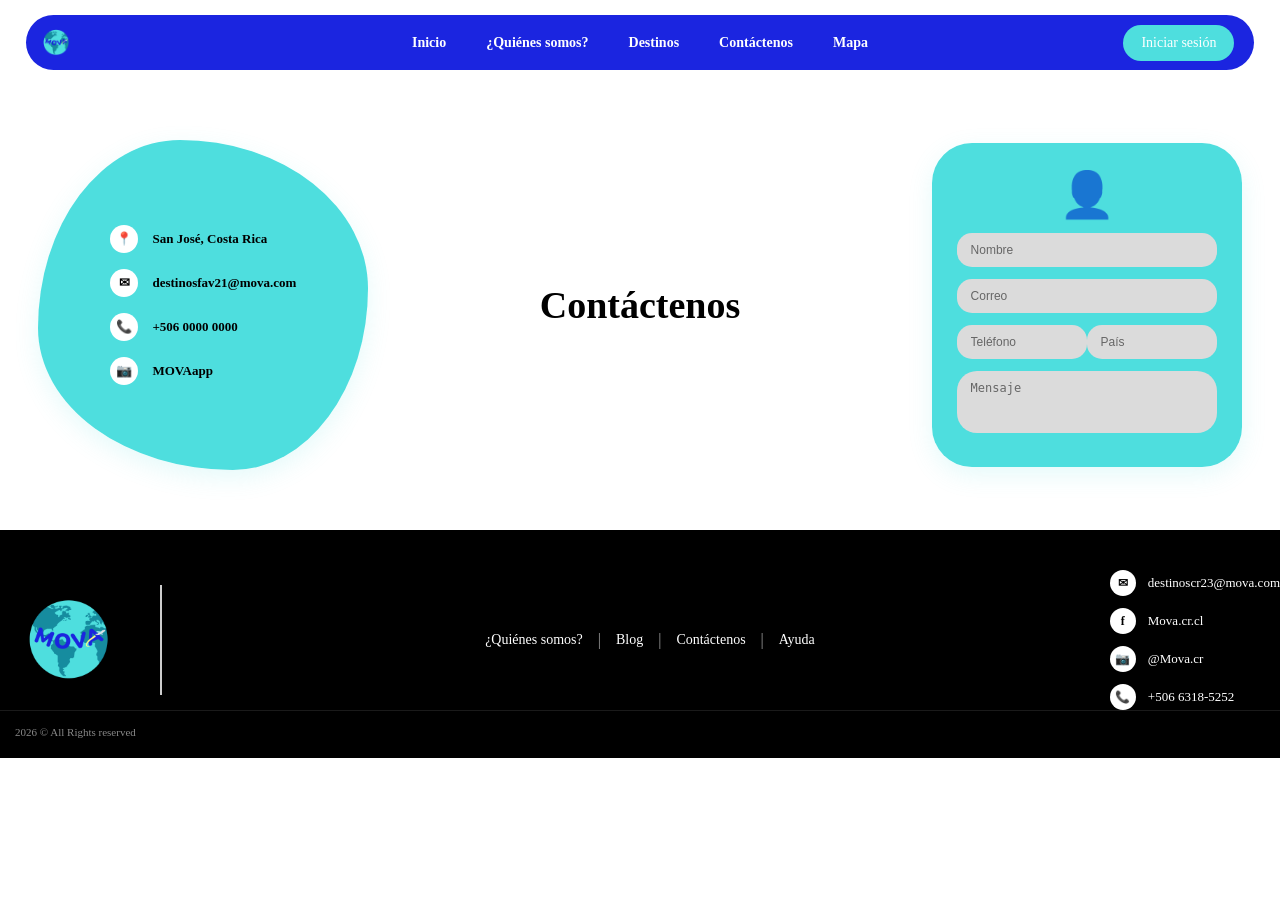
==== contactenos.html @ 4932f8de "Add files via upload" ====
<!DOCTYPE html>
<html lang="es">
<head>
    <meta charset="UTF-8">
    <meta name="viewport" content="width=device-width, initial-scale=1.0">
    <title>Contáctenos - MOVA</title>
    <link href="lib/bootstrap-5.3.8-dist/css/bootstrap.min.css" rel="stylesheet">
    <!-- 🟢 CORREGIDO: Ahora vincula a tu CSS original de contáctenos -->
    <link rel="stylesheet" href="css/contactenos.css">
</head>
<body>
<nav class="navbar navbar-expand-lg mova-navbar">
<div class="container-fluid">
<a class="navbar-brand" href="index.html"><img src="img/Logo final.png" alt="Logo MOVA" class="mova-logo"></a>
<button class="navbar-toggler" type="button" data-bs-toggle="collapse" data-bs-target="#menuMova"><span class="navbar-toggler-icon"></span></button>
<div class="collapse navbar-collapse" id="menuMova">
<ul class="navbar-nav">
<li class="nav-item"><a class="nav-link" href="index.html">Inicio</a></li>
<li class="nav-item"><a class="nav-link" href="quienessomos.html">¿Quiénes somos?</a></li>
<li class="nav-item"><a class="nav-link" href="destinos.html">Destinos</a></li>
<li class="nav-item"><a class="nav-link active" href="contactenos.html">Contáctenos</a></li>
<li class="nav-item"><a class="nav-link" href="mapa.html">Mapa</a></li>
</ul>
<a href="#" class="boton-login">Iniciar sesión</a>
</div>
</div>
</nav>
<main class="seccion-contacto-mova">
    <div class="contacto-col-izquierda">
        <div class="mancha-info-bg">
            <ul class="info-contacto-lista">
                <li><span class="circulo-icono-contacto">📍</span><span>San José, Costa Rica</span></li>
                <li><span class="circulo-icono-contacto">✉</span><span>destinosfav21@mova.com</span></li>
                <li><span class="circulo-icono-contacto">📞</span><span>+506 0000 0000</span></li>
                <li><span class="circulo-icono-contacto">📷</span><span>MOVAapp</span></li>
            </ul>
        </div>
    </div>
    <div class="contacto-col-centro"><h1 class="titulo-contacto">Contáctenos</h1></div>
    <div class="contacto-col-derecha">
        <div class="formulario-tarjeta">
            <div class="avatar-formulario">👤</div>
            <form style="width:100%;">
                <input type="text" class="input-mova" placeholder="Nombre">
                <input type="email" class="input-mova" placeholder="Correo">
                <div class="fila-inputs-dobles">
                    <input type="text" class="input-mova" placeholder="Teléfono" style="width:58%;">
                    <input type="text" class="input-mova" placeholder="País" style="width:38%;">
                </div>
                <textarea class="textarea-mova" rows="3" placeholder="Mensaje"></textarea>
            </form>
        </div>
    </div>
</main>
<footer class="mova-footer">
    <div class="container-fluid px-4">
        <div class="footer-flex-container">
            <div class="footer-col-logo">
                <img src="img/Logo final.png" alt="Logo MOVA" class="footer-logo">
                <div class="linea-vertical"></div>
            </div>
            <div class="footer-col-links">
                <div class="footer-links">
                    <a href="quienessomos.html">¿Quiénes somos?</a>
                    <span class="separador">|</span>
                    <a href="blog.html">Blog</a>
                    <span class="separador">|</span>
                    <a href="contactenos.html">Contáctenos</a>
                    <span class="separador">|</span>
                    <a href="ayuda.html">Ayuda</a>
                </div>
            </div>
            <div class="footer-col-contacto">
                <ul class="footer-contacto">
                    <li><span class="circulo-icono">✉</span><a href="mailto:destinoscr23@mova.com">destinoscr23@mova.com</a></li>
                    <li><span class="circulo-icono">f</span><a href="#">Mova.cr.cl</a></li>
                    <li><span class="circulo-icono">📷</span><a href="#">@Mova.cr</a></li>
                    <li><span class="circulo-icono">📞</span><a href="tel:+50663185252">+506 6318-5252</a></li>
                </ul>
            </div>
        </div>
        <div class="row mt-4">
            <div class="col-12"><p class="copyright">2026 © All Rights reserved</p></div>
        </div>
    </div>
</footer>
<script src="lib/bootstrap-5.3.8-dist/js/bootstrap.bundle.min.js"></script>
</body>
</html>
---- css/contactenos.css ----
* {
margin:0;
padding:0;
box-sizing:border-box;
}

body {
 font-family: 'Nunito'; 
background-color:white;
overflow-x:hidden;
}

.mova-navbar {
position:absolute;
top:15px;
left:2%;
right:2%;
height:55px;
background-color:#1b25e0;
border-radius:30px;
padding:5px 8px;
z-index:1000;
display:flex;
align-items:center;
}
.mova-logo {
width:45px;
height:45px;
object-fit:contain;
display:block;
}

.mova-navbar .navbar-collapse {
display:flex !important;
position:absolute;
top:0;
left:0;
right:0;
height:55px;
background:transparent;
align-items:center;
justify-content:center;
}

.mova-navbar .navbar-nav {
display:flex;
flex-direction:row;
align-items:center;
justify-content:center;
gap:20px;
width:auto;
height:55px;
margin:0;
padding:0;
list-style:none;
}

.mova-navbar .nav-item {
display:block;
list-style:none;
}

.mova-navbar .nav-link {
display:block;
color:white !important;
font-size:14px;
font-weight:bold;
white-space:nowrap;
text-decoration:none;
padding:8px 10px !important;
border-radius:20px;
transition:0.3s;
}

.mova-navbar .navbar-toggler {
display:none;
}

.mova-contenido {
width:100%;
height:100vh;
display:flex;
padding-top:0;
}

.boton-login {
position:absolute;
right:20px;
top:50%;
transform:translateY(-50%);
background-color:#4edede;
color:white;
text-decoration:none;
font-size:14px;
padding:10px 18px;
border-radius:25px;
white-space:nowrap;
transition:0.3s;
}

.boton-login:hover {
background-color:white;
color:#1b25e0;
}
/* ========================================================
   SECCIÓN: CONTÁCTENOS (FORZADO HORIZONTAL FLEX)
=========================================================== */

/* Contenedor principal que obliga a las 3 columnas a alinearse horizontalmente */
.seccion-contacto-mova {
    display: flex !important;
    flex-direction: row !important;
    justify-content: space-between !important;
    align-items: center !important;
    width: 94%;
    margin: 140px auto 50px auto; /* Margen superior amplio para no quedar bajo el menú azul */
    gap: 20px;
    box-sizing: border-box;
}

/* Distribución proporcional de las tres secciones en la pantalla */
.contacto-col-izquierda {
    flex: 1 !important;
    display: flex !important;
    justify-content: flex-start !important;
}

.contacto-col-centro {
    flex: 0 0 auto !important;
    text-align: center !important;
    padding: 0 20px !important;
}

.contacto-col-derecha {
    flex: 1 !important;
    display: flex !important;
    justify-content: flex-end !important;
}

/* Mancha orgánica izquierda */
.mancha-info-bg {
    background-color: #4edede;
    width: 330px;
    height: 330px;
    border-radius: 43% 57% 41% 59% / 57% 45% 55% 43%;
    display: flex;
    align-items: center;
    justify-content: center;
    padding: 25px;
    box-shadow: 0 8px 24px rgba(78, 222, 222, 0.15);
}

.info-contacto-lista {
    list-style: none;
    padding: 0;
    margin: 0;
    display: flex;
    flex-direction: column;
    gap: 16px;
}

.info-contacto-lista li {
    display: flex;
    align-items: center;
    gap: 14px;
    font-size: 13px;
    font-weight: bold;
    color: #000000;
}

.circulo-icono-contacto {
    width: 28px;
    height: 28px;
    background-color: #ffffff;
    border-radius: 50%;
    display: flex;
    align-items: center;
    justify-content: center;
    font-size: 13px;
    flex-shrink: 0;
}

/* Título Central */
.titulo-contacto {
    font-size: 38px;
    font-weight: bold;
    color: #000000;
    margin: 0;
    white-space: nowrap;
}

/* Tarjeta del Formulario Derecha */
.formulario-tarjeta {
    background-color: #4edede;
    width: 310px;
    border-radius: 40px;
    padding: 30px 25px;
    display: flex;
    flex-direction: column;
    align-items: center;
    box-shadow: 0 8px 24px rgba(78, 222, 222, 0.15);
    box-sizing: border-box;
}

.avatar-formulario {
    font-size: 45px;
    color: #000000;
    margin-bottom: 15px;
    line-height: 1;
}

/* Campos de entrada estilizados estilo cápsula */
.input-mova, .textarea-mova {
    background-color: #dbdbdb !important;
    border: none !important;
    border-radius: 15px !important;
    font-size: 12px !important;
    color: #333 !important;
    padding: 10px 14px !important;
    margin-bottom: 12px !important;
    width: 100% !important;
    box-sizing: border-box !important;
    outline: none;
}

/* Fila especial para Teléfono y País alineados en el formulario */
.fila-inputs-dobles {
    display: flex;
    justify-content: space-between;
    width: 100%;
}

.input-mova::placeholder, .textarea-mova::placeholder {
    color: #666666;
}

.textarea-mova {
    border-radius: 20px !important;
    resize: none;
    margin-bottom: 0 !important;
}

.mova-footer {
    background-color: #000000;
    color: #ffffff;
    padding: 40px 0 20px 0;
    width: 100%;
    margin-top: 60px;
    box-sizing: border-box;
}

/* Forzado estricto de estructura de 3 columnas en línea horizontal */
.footer-flex-container {
    display: flex !important;
    flex-direction: row !important;
    justify-content: space-between !important;
    align-items: center !important;
    width: 100%;
}

/* Ajuste del tamaño real del logo según la referencia */
.footer-col-logo {
    display: flex !important;
    align-items: center !important;
    flex: 0 0 300px !important; /* Espacio fijo a la izquierda */
}

.footer-logo {
    width: 140px !important; /* Tamaño aumentado para respetar tu boceto */
    height: 140px !important;
    object-fit: contain;
}

.linea-vertical {
    width: 2px !important;
    height: 110px !important;
    background-color: #ffffff;
    margin-left: 20px;
    opacity: 0.8;
}

/* Enlaces del Centro perfectamente centrados */
.footer-col-links {
    flex: 1 !important;
    display: flex !important;
    justify-content: center !important;
}

.footer-links {
    display: flex;
    gap: 15px;
    align-items: center;
}

.footer-links a {
    color: #ffffff;
    text-decoration: none;
    font-size: 14px;
    font-weight: 500;
}

.footer-links .separador {
    color: #ffffff;
    opacity: 0.6;
}

/* Bloque de contacto fijo a la derecha */
.footer-col-contacto {
    flex: 0 0 280px !important; /* Espacio fijo a la derecha para evitar que caiga */
    display: flex !important;
    justify-content: flex-end !important;
}

.footer-contacto {
    list-style: none;
    padding: 0;
    margin: 0;
    display: flex;
    flex-direction: column;
    gap: 12px;
}

.footer-contacto li {
    display: flex;
    align-items: center;
    gap: 12px;
    font-size: 13px;
}

.footer-contacto a {
    color: #ffffff;
    text-decoration: none;
}

/* Círculos de los Iconos */
.circulo-icono {
    width: 26px;
    height: 26px;
    background-color: #ffffff;
    color: #000000;
    border-radius: 50%;
    display: flex;
    align-items: center;
    justify-content: center;
    font-size: 12px;
    font-weight: bold;
    flex-shrink: 0;
}

/* Copyright alineado abajo a la izquierda */
.copyright {
    font-size: 11px;
    color: #888888;
    margin: 0;
    padding-top: 15px;
    padding-left: 15px;
    border-top: 1px solid rgba(255, 255, 255, 0.1);
}
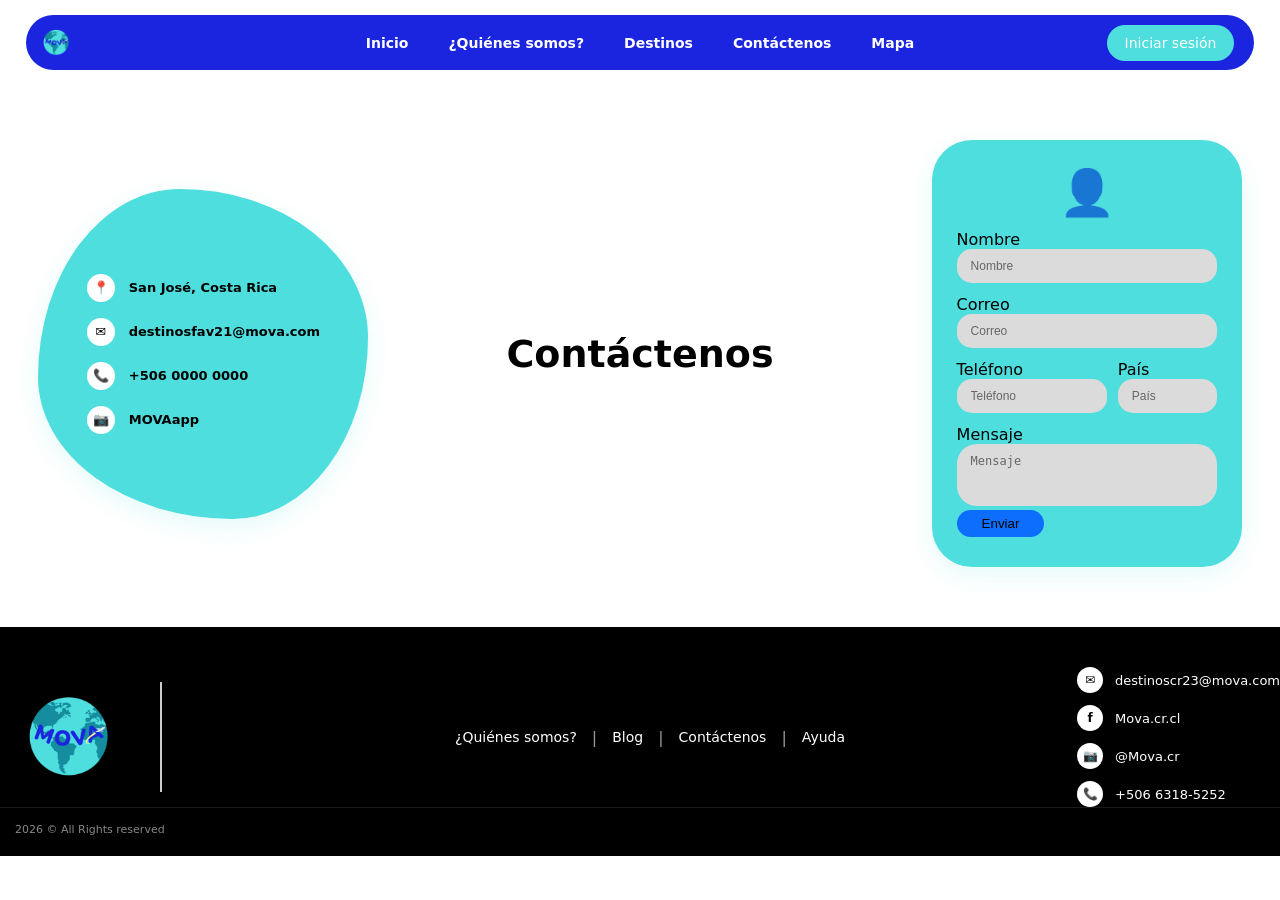
==== commit 84c4fe36: "Add files via upload" ====
--- a/contactenos.html
+++ b/contactenos.html
@@ -5,85 +5,150 @@
     <meta name="viewport" content="width=device-width, initial-scale=1.0">
     <title>Contáctenos - MOVA</title>
     <link href="lib/bootstrap-5.3.8-dist/css/bootstrap.min.css" rel="stylesheet">
-    <!-- 🟢 CORREGIDO: Ahora vincula a tu CSS original de contáctenos -->
     <link rel="stylesheet" href="css/contactenos.css">
 </head>
 <body>
-<nav class="navbar navbar-expand-lg mova-navbar">
-<div class="container-fluid">
-<a class="navbar-brand" href="index.html"><img src="img/Logo final.png" alt="Logo MOVA" class="mova-logo"></a>
-<button class="navbar-toggler" type="button" data-bs-toggle="collapse" data-bs-target="#menuMova"><span class="navbar-toggler-icon"></span></button>
-<div class="collapse navbar-collapse" id="menuMova">
-<ul class="navbar-nav">
-<li class="nav-item"><a class="nav-link" href="index.html">Inicio</a></li>
-<li class="nav-item"><a class="nav-link" href="quienessomos.html">¿Quiénes somos?</a></li>
-<li class="nav-item"><a class="nav-link" href="destinos.html">Destinos</a></li>
-<li class="nav-item"><a class="nav-link active" href="contactenos.html">Contáctenos</a></li>
-<li class="nav-item"><a class="nav-link" href="mapa.html">Mapa</a></li>
-</ul>
-<a href="#" class="boton-login">Iniciar sesión</a>
-</div>
-</div>
-</nav>
-<main class="seccion-contacto-mova">
-    <div class="contacto-col-izquierda">
-        <div class="mancha-info-bg">
-            <ul class="info-contacto-lista">
-                <li><span class="circulo-icono-contacto">📍</span><span>San José, Costa Rica</span></li>
-                <li><span class="circulo-icono-contacto">✉</span><span>destinosfav21@mova.com</span></li>
-                <li><span class="circulo-icono-contacto">📞</span><span>+506 0000 0000</span></li>
-                <li><span class="circulo-icono-contacto">📷</span><span>MOVAapp</span></li>
-            </ul>
+
+    <nav class="navbar navbar-expand-lg mova-navbar">
+        <div class="container-fluid">
+            <a class="navbar-brand" href="index.html">
+                <img src="img/Logo final.png" alt="Logo MOVA" class="mova-logo">
+            </a>
+            <button class="navbar-toggler" type="button" data-bs-toggle="collapse" data-bs-target="#menuMova" aria-controls="menuMova" aria-expanded="false" aria-label="Toggle navigation">
+                <span class="navbar-toggler-icon"></span>
+            </button>
+            <div class="collapse navbar-collapse" id="menuMova">
+                <ul class="navbar-nav me-auto mb-2 mb-lg-0">
+                    <li class="nav-item">
+                        <a class="nav-link" href="index.html">Inicio</a>
+                    </li>
+                    <li class="nav-item">
+                        <a class="nav-link" href="quienessomos.html">¿Quiénes somos?</a>
+                    </li>
+                    <li class="nav-item">
+                        <a class="nav-link" href="destinos.html">Destinos</a>
+                    </li>
+                    <li class="nav-item">
+                        <a class="nav-link active" aria-current="page" href="contactenos.html"  class="active">Contáctenos</a>
+                    </li>
+                    <li class="nav-item">
+                        <a class="nav-link" href="mapa.html">Mapa</a>
+                    </li>
+                </ul>
+                <a href="#" class="boton-login">Iniciar sesión</a>
+            </div>
         </div>
-    </div>
-    <div class="contacto-col-centro"><h1 class="titulo-contacto">Contáctenos</h1></div>
-    <div class="contacto-col-derecha">
-        <div class="formulario-tarjeta">
-            <div class="avatar-formulario">👤</div>
-            <form style="width:100%;">
-                <input type="text" class="input-mova" placeholder="Nombre">
-                <input type="email" class="input-mova" placeholder="Correo">
-                <div class="fila-inputs-dobles">
-                    <input type="text" class="input-mova" placeholder="Teléfono" style="width:58%;">
-                    <input type="text" class="input-mova" placeholder="País" style="width:38%;">
-                </div>
-                <textarea class="textarea-mova" rows="3" placeholder="Mensaje"></textarea>
-            </form>
-        </div>
-    </div>
-</main>
-<footer class="mova-footer">
-    <div class="container-fluid px-4">
-        <div class="footer-flex-container">
-            <div class="footer-col-logo">
-                <img src="img/Logo final.png" alt="Logo MOVA" class="footer-logo">
-                <div class="linea-vertical"></div>
-            </div>
-            <div class="footer-col-links">
-                <div class="footer-links">
-                    <a href="quienessomos.html">¿Quiénes somos?</a>
-                    <span class="separador">|</span>
-                    <a href="blog.html">Blog</a>
-                    <span class="separador">|</span>
-                    <a href="contactenos.html">Contáctenos</a>
-                    <span class="separador">|</span>
-                    <a href="ayuda.html">Ayuda</a>
-                </div>
-            </div>
-            <div class="footer-col-contacto">
-                <ul class="footer-contacto">
-                    <li><span class="circulo-icono">✉</span><a href="mailto:destinoscr23@mova.com">destinoscr23@mova.com</a></li>
-                    <li><span class="circulo-icono">f</span><a href="#">Mova.cr.cl</a></li>
-                    <li><span class="circulo-icono">📷</span><a href="#">@Mova.cr</a></li>
-                    <li><span class="circulo-icono">📞</span><a href="tel:+50663185252">+506 6318-5252</a></li>
+    </nav>
+
+    <main class="seccion-contacto-mova">
+        <div class="contacto-col-izquierda">
+            <div class="mancha-info-bg">
+                <ul class="info-contacto-lista">
+                    <li>
+                        <span class="circulo-icono-contacto">📍</span>
+                        <span>San José, Costa Rica</span>
+                    </li>
+                    <li>
+                        <span class="circulo-icono-contacto">✉</span>
+                        <span>destinosfav21@mova.com</span>
+                    </li>
+                    <li>
+                        <span class="circulo-icono-contacto">📞</span>
+                        <span>+506 0000 0000</span>
+                    </li>
+                    <li>
+                        <span class="circulo-icono-contacto">📷</span>
+                        <span>MOVAapp</span>
+                    </li>
                 </ul>
             </div>
         </div>
-        <div class="row mt-4">
-            <div class="col-12"><p class="copyright">2026 © All Rights reserved</p></div>
+
+        <div class="contacto-col-centro">
+            <h1 class="titulo-contacto">Contáctenos</h1>
         </div>
-    </div>
-</footer>
-<script src="lib/bootstrap-5.3.8-dist/js/bootstrap.bundle.min.js"></script>
+
+        <div class="contacto-col-derecha">
+            <div class="formulario-tarjeta">
+                <div class="avatar-formulario">👤</div>
+                <form action="#" method="POST" style="width:100%;">
+                    <div class="mb-2">
+                        <label for="nombre" class="visually-hidden">Nombre</label>
+                        <input type="text" id="nombre" name="nombre" class="input-mova" placeholder="Nombre" required>
+                    </div>
+                    <div class="mb-2">
+                        <label for="correo" class="visually-hidden">Correo</label>
+                        <input type="email" id="correo" name="correo" class="input-mova" placeholder="Correo" required>
+                    </div>
+                    <div class="fila-inputs-dobles mb-2">
+                        <div style="width:58%;">
+                            <label for="telefono" class="visually-hidden">Teléfono</label>
+                            <input type="tel" id="telefono" name="telefono" class="input-mova" placeholder="Teléfono" style="width:100%;">
+                        </div>
+                        <div style="width:38%;">
+                            <label for="pais" class="visually-hidden">País</label>
+                            <input type="text" id="pais" name="pais" class="input-mova" placeholder="País" style="width:100%;">
+                        </div>
+                    </div>
+                    <div class="mb-3">
+                        <label for="mensaje" class="visually-hidden">Mensaje</label>
+                        <textarea id="mensaje" name="mensaje" class="textarea-mova" rows="3" placeholder="Mensaje" required></textarea>
+                    </div>
+                    <div class="d-grid text-center">
+                        <button type="submit" class="btn btn-primary btn-sm btn-enviar-mova" style="background-color:#0d6efd;border:none;border-radius:20px;padding:6px 25px;">Enviar</button>
+                    </div>
+                </form>
+            </div>
+        </div>
+    </main>
+
+    <footer class="mova-footer">
+        <div class="container-fluid px-4">
+            <div class="footer-flex-container">
+                <div class="footer-col-logo">
+                    <img src="img/Logo final.png" alt="Logo MOVA" class="footer-logo">
+                    <div class="linea-vertical"></div>
+                </div>
+                <div class="footer-col-links">
+                    <div class="footer-links">
+                        <a href="quienessomos.html">¿Quiénes somos?</a>
+                        <span class="separador">|</span>
+                        <a href="blog.html">Blog</a>
+                        <span class="separador">|</span>
+                        <a href="contactenos.html">Contáctenos</a>
+                        <span class="separador">|</span>
+                        <a href="ayuda.html">Ayuda</a>
+                    </div>
+                </div>
+                <div class="footer-col-contacto">
+                    <ul class="footer-contacto">
+                        <li>
+                            <span class="circulo-icono">✉</span>
+                            <a href="mailto:destinoscr23@mova.com">destinoscr23@mova.com</a>
+                        </li>
+                        <li>
+                            <span class="circulo-icono">f</span>
+                            <a href="#">Mova.cr.cl</a>
+                        </li>
+                        <li>
+                            <span class="circulo-icono">📷</span>
+                            <a href="#">@Mova.cr</a>
+                        </li>
+                        <li>
+                            <span class="circulo-icono">📞</span>
+                            <a href="tel:+50663185252">+506 6318-5252</a>
+                        </li>
+                    </ul>
+                </div>
+            </div>
+            <div class="row mt-4">
+                <div class="col-12">
+                    <p class="copyright">2026 © All Rights reserved</p>
+                </div>
+            </div>
+        </div>
+    </footer>
+
+    <script src="lib/bootstrap-5.3.8-dist/js/bootstrap.bundle.min.js"></script>
 </body>
-</html>+</html>
--- a/css/contactenos.css
+++ b/css/contactenos.css
@@ -1,143 +1,123 @@
 * {
-margin:0;
-padding:0;
-box-sizing:border-box;
-}
-
+    margin: 0;
+    padding: 0;
+    box-sizing: border-box;
+}
 body {
- font-family: 'Nunito'; 
-background-color:white;
-overflow-x:hidden;
-}
-
+    font-family: 'Nunito', system-ui, -apple-system, sans-serif; 
+    background-color: white;
+    overflow-x: hidden;
+    margin: 0;
+}
 .mova-navbar {
-position:absolute;
-top:15px;
-left:2%;
-right:2%;
-height:55px;
-background-color:#1b25e0;
-border-radius:30px;
-padding:5px 8px;
-z-index:1000;
-display:flex;
-align-items:center;
+    position: absolute;
+    top: 15px;
+    left: 2%;
+    right: 2%;
+    height: 55px;
+    background-color: #1b25e0;
+    border-radius: 30px;
+    padding: 5px 8px;
+    z-index: 1000;
+    display: flex;
+    align-items: center;
 }
 .mova-logo {
-width:45px;
-height:45px;
-object-fit:contain;
-display:block;
-}
-
+    width: 45px;
+    height: 45px;
+    object-fit: contain;
+    display: block;
+}
 .mova-navbar .navbar-collapse {
-display:flex !important;
-position:absolute;
-top:0;
-left:0;
-right:0;
-height:55px;
-background:transparent;
-align-items:center;
-justify-content:center;
-}
-
+    display: flex !important;
+    position: absolute;
+    top: 0;
+    left: 0;
+    right: 0;
+    height: 55px;
+    background: transparent;
+    align-items: center;
+    justify-content: center;
+}
 .mova-navbar .navbar-nav {
-display:flex;
-flex-direction:row;
-align-items:center;
-justify-content:center;
-gap:20px;
-width:auto;
-height:55px;
-margin:0;
-padding:0;
-list-style:none;
-}
-
+    display: flex;
+    flex-direction: row;
+    align-items: center;
+    justify-content: center;
+    gap: 20px;
+    width: auto;
+    height: 55px;
+    margin: 0;
+    padding: 0;
+    list-style: none;
+}
 .mova-navbar .nav-item {
-display:block;
-list-style:none;
-}
-
+    display: block;
+    list-style: none;
+}
 .mova-navbar .nav-link {
-display:block;
-color:white !important;
-font-size:14px;
-font-weight:bold;
-white-space:nowrap;
-text-decoration:none;
-padding:8px 10px !important;
-border-radius:20px;
-transition:0.3s;
-}
-
+    display: block;
+    color: white !important;
+    font-size: 14px;
+    font-weight: bold;
+    white-space: nowrap;
+    text-decoration: none;
+    padding: 8px 10px !important;
+    border-radius: 20px;
+    transition: 0.3s;
+}
 .mova-navbar .navbar-toggler {
-display:none;
-}
-
+    display: none;
+}
 .mova-contenido {
-width:100%;
-height:100vh;
-display:flex;
-padding-top:0;
-}
-
+    width: 100%;
+    height: 100vh;
+    display: flex;
+    padding-top: 0;
+}
 .boton-login {
-position:absolute;
-right:20px;
-top:50%;
-transform:translateY(-50%);
-background-color:#4edede;
-color:white;
-text-decoration:none;
-font-size:14px;
-padding:10px 18px;
-border-radius:25px;
-white-space:nowrap;
-transition:0.3s;
-}
-
+    position: absolute;
+    right: 20px;
+    top: 50%;
+    transform: translateY(-50%);
+    background-color: #4edede;
+    color: white;
+    text-decoration: none;
+    font-size: 14px;
+    padding: 10px 18px;
+    border-radius: 25px;
+    white-space: nowrap;
+    transition: 0.3s;
+}
 .boton-login:hover {
-background-color:white;
-color:#1b25e0;
-}
-/* ========================================================
-   SECCIÓN: CONTÁCTENOS (FORZADO HORIZONTAL FLEX)
-=========================================================== */
-
-/* Contenedor principal que obliga a las 3 columnas a alinearse horizontalmente */
+    background-color: white;
+    color: #1b25e0;
+}
 .seccion-contacto-mova {
     display: flex !important;
     flex-direction: row !important;
     justify-content: space-between !important;
     align-items: center !important;
     width: 94%;
-    margin: 140px auto 50px auto; /* Margen superior amplio para no quedar bajo el menú azul */
+    margin: 140px auto 50px auto;
     gap: 20px;
     box-sizing: border-box;
 }
-
-/* Distribución proporcional de las tres secciones en la pantalla */
 .contacto-col-izquierda {
     flex: 1 !important;
     display: flex !important;
     justify-content: flex-start !important;
 }
-
 .contacto-col-centro {
     flex: 0 0 auto !important;
     text-align: center !important;
     padding: 0 20px !important;
 }
-
 .contacto-col-derecha {
     flex: 1 !important;
     display: flex !important;
     justify-content: flex-end !important;
 }
-
-/* Mancha orgánica izquierda */
 .mancha-info-bg {
     background-color: #4edede;
     width: 330px;
@@ -149,7 +129,6 @@
     padding: 25px;
     box-shadow: 0 8px 24px rgba(78, 222, 222, 0.15);
 }
-
 .info-contacto-lista {
     list-style: none;
     padding: 0;
@@ -158,7 +137,6 @@
     flex-direction: column;
     gap: 16px;
 }
-
 .info-contacto-lista li {
     display: flex;
     align-items: center;
@@ -167,7 +145,6 @@
     font-weight: bold;
     color: #000000;
 }
-
 .circulo-icono-contacto {
     width: 28px;
     height: 28px;
@@ -179,8 +156,6 @@
     font-size: 13px;
     flex-shrink: 0;
 }
-
-/* Título Central */
 .titulo-contacto {
     font-size: 38px;
     font-weight: bold;
@@ -188,8 +163,6 @@
     margin: 0;
     white-space: nowrap;
 }
-
-/* Tarjeta del Formulario Derecha */
 .formulario-tarjeta {
     background-color: #4edede;
     width: 310px;
@@ -201,15 +174,12 @@
     box-shadow: 0 8px 24px rgba(78, 222, 222, 0.15);
     box-sizing: border-box;
 }
-
 .avatar-formulario {
     font-size: 45px;
     color: #000000;
     margin-bottom: 15px;
     line-height: 1;
 }
-
-/* Campos de entrada estilizados estilo cápsula */
 .input-mova, .textarea-mova {
     background-color: #dbdbdb !important;
     border: none !important;
@@ -222,24 +192,19 @@
     box-sizing: border-box !important;
     outline: none;
 }
-
-/* Fila especial para Teléfono y País alineados en el formulario */
 .fila-inputs-dobles {
     display: flex;
     justify-content: space-between;
     width: 100%;
 }
-
 .input-mova::placeholder, .textarea-mova::placeholder {
     color: #666666;
 }
-
 .textarea-mova {
     border-radius: 20px !important;
     resize: none;
     margin-bottom: 0 !important;
 }
-
 .mova-footer {
     background-color: #000000;
     color: #ffffff;
@@ -248,8 +213,6 @@
     margin-top: 60px;
     box-sizing: border-box;
 }
-
-/* Forzado estricto de estructura de 3 columnas en línea horizontal */
 .footer-flex-container {
     display: flex !important;
     flex-direction: row !important;
@@ -257,20 +220,16 @@
     align-items: center !important;
     width: 100%;
 }
-
-/* Ajuste del tamaño real del logo según la referencia */
 .footer-col-logo {
     display: flex !important;
     align-items: center !important;
-    flex: 0 0 300px !important; /* Espacio fijo a la izquierda */
-}
-
+    flex: 0 0 300px !important;
+}
 .footer-logo {
-    width: 140px !important; /* Tamaño aumentado para respetar tu boceto */
+    width: 140px !important;
     height: 140px !important;
     object-fit: contain;
 }
-
 .linea-vertical {
     width: 2px !important;
     height: 110px !important;
@@ -278,39 +237,31 @@
     margin-left: 20px;
     opacity: 0.8;
 }
-
-/* Enlaces del Centro perfectamente centrados */
 .footer-col-links {
     flex: 1 !important;
     display: flex !important;
     justify-content: center !important;
 }
-
 .footer-links {
     display: flex;
     gap: 15px;
     align-items: center;
 }
-
 .footer-links a {
     color: #ffffff;
     text-decoration: none;
     font-size: 14px;
     font-weight: 500;
 }
-
 .footer-links .separador {
     color: #ffffff;
     opacity: 0.6;
 }
-
-/* Bloque de contacto fijo a la derecha */
 .footer-col-contacto {
-    flex: 0 0 280px !important; /* Espacio fijo a la derecha para evitar que caiga */
+    flex: 0 0 280px !important;
     display: flex !important;
     justify-content: flex-end !important;
 }
-
 .footer-contacto {
     list-style: none;
     padding: 0;
@@ -319,20 +270,16 @@
     flex-direction: column;
     gap: 12px;
 }
-
 .footer-contacto li {
     display: flex;
     align-items: center;
     gap: 12px;
     font-size: 13px;
 }
-
 .footer-contacto a {
     color: #ffffff;
     text-decoration: none;
 }
-
-/* Círculos de los Iconos */
 .circulo-icono {
     width: 26px;
     height: 26px;
@@ -346,8 +293,6 @@
     font-weight: bold;
     flex-shrink: 0;
 }
-
-/* Copyright alineado abajo a la izquierda */
 .copyright {
     font-size: 11px;
     color: #888888;
